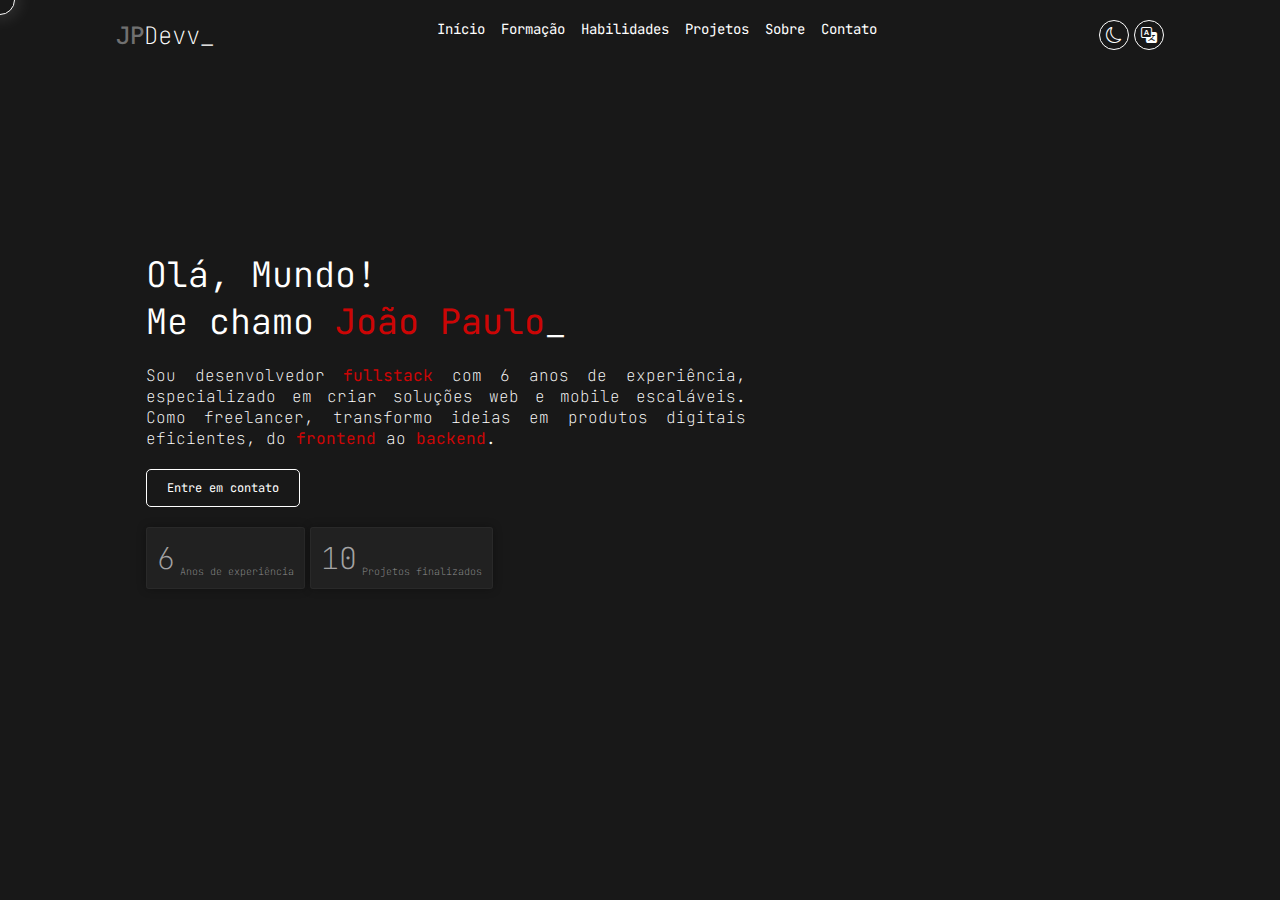
==== index.html @ ad8bd539 "initial commit" ====
<!DOCTYPE html>
<html lang="pt-BR">
<head>
    <meta charset="UTF-8">
    <meta name="viewport" content="width=device-width, initial-scale=1.0">
    <title>JPDevv - Portfolio</title>
    <link rel="stylesheet" href="https://cdn.jsdelivr.net/npm/bootstrap-icons@1.11.3/font/bootstrap-icons.min.css">
    <link rel="stylesheet" href="./styles/style.css">
    <link rel="stylesheet" href="./styles/general.css">
    <link rel="stylesheet" href="./styles/header.css">
    <script src="./scripts/changeTheme.js" defer></script>
    <script src="./scripts/cursor.js" defer></script>
</head>
<body>
    <div class="cursor"></div>
    <header>
        <div class="container">
            <div class="logo">
                <h1><strong>JP</strong>Devv&#95;</h1>
            </div>
            <nav class="navbar">
                <ul>
                    <li class="hover"><a href="../index.html">Início</a></li>
                    <li class="hover"><a href="./pages/training.html">Formação</a></li>
                    <li class="hover"><a href="./pages/skills.html">Habilidades</a></li>
                    <li class="hover"><a href="./pages/projects.html">Projetos</a></li>
                    <li class="hover"><a href="./pages/about.html">Sobre</a></li>
                    <li class="hover"><a href="./pages/contact.html">Contato</a></li>
                </ul>
            </nav>
            <div class="config">
                <div id="theme" class="hover"><i class="bi bi-moon" id="i-theme"></i></div>
                <div id="language" class="hover"><i class="bi bi-translate"></i></div>
            </div>
        </div>
    </header>
    <main>
        <div class="container">
            <div class="hero">
                <h1>Olá, Mundo!<br>Me chamo <strong>João Paulo</strong>&#95;</h1>
                <p>Sou desenvolvedor <strong>fullstack</strong> com 6 anos de experiência, especializado em criar soluções web e mobile escaláveis. Como freelancer, transformo ideias em produtos digitais eficientes, do <strong>frontend</strong> ao <strong>backend</strong>.</p>
                <div class="contact-btn hover">
                    <a href="#">Entre em contato</a>
                </div>
            </div>
            <div class="container">
                <section class="hover">
                    <h1>6</h1>
                    <p>Anos de experiência</p>
                </section>
                <section class="hover">
                    <h1>10</h1>
                    <p>Projetos finalizados</p>
                </section>
            </div>
        </div>
    </main>
</body>
</html>
---- styles/style.css ----
/* =========================
   Hero Section Settings
=========================== */
main > .container {
    flex-direction: column;
    gap: 20px;
}

.hero {
    width: 600px;
    text-align: justify;
    display: flex;
    flex-direction: column;
    gap: 20px;
}

.hero > h1 {
    font-weight: 300;
    font-size: 35px;
}

.hero > p {
    font-weight: 100;
    font-size: 16px;
}

.contact-btn {
    border: solid 1px var(--button-border-color);
    width: max-content;
    padding: 10px 20px;
    border-radius: 5px;
    font-size: 12px;
}

.contact-btn:hover {
    box-shadow: 0 0 10px var(--button-box-shadow);
    transform: scale(var(--hover-scale));
    transition: transform var(--transitions) ease-in;
}

/* =========================
   Layout Adjustments
=========================== */
main > .container {
    margin-top: 20vh;
    padding: 0 50px;
}

main > .container > .container {
    gap: 5px;
}

main > .container > .container > section {
    background-color: var(--secondary-background);
    border: solid 1px var(--section-border-color);
    width: max-content;
    padding: 10px;
    display: flex;
    justify-content: center;
    align-items: flex-end;
    gap: 5px;
    border-radius: 3px;
    box-shadow: 0 0 10px rgba(0, 0, 0, 0.3);
}

main > .container > .container > section:hover {
    transform: scale(var(--hover-scale));
    transition: transform var(--transitions) ease-in;
}

main > .container > .container > section > h1 {
    font-size: 30px;
    color: var(--section-text-light);
    font-weight: 100;
}

main > .container > .container > section > p {
    font-size: 10px;
    color: var(--section-text-medium);
    font-weight: 100;
}
---- styles/general.css ----
@import url('https://fonts.googleapis.com/css2?family=JetBrains+Mono:ital,wght@0,100..800;1,100..800&family=Poppins:ital,wght@0,100;0,200;0,300;0,400;0,500;0,600;0,700;0,800;0,900;1,100;1,200;1,300;1,400;1,500;1,600;1,700;1,800;1,900&family=Ubuntu:ital,wght@0,300;0,400;0,500;0,700;1,300;1,400;1,500;1,700&display=swap');

/* =========================
   Define Cores como Variáveis
=========================== */
:root {
    --primary-background: #181818;
    --secondary-background: #212121;
    --highlight-color: rgba(255, 0, 0, 0.8);
    --logo-text-color: #707070;
    --text-color: #707070;
    --navbar-hover-shadow: rgba(255, 255, 255, 0.2);
    --config-border-color: white;
    --button-box-shadow: rgba(255, 255, 255, 0.2);
    --section-text-light: rgba(255, 255, 255, 0.6);
    --section-text-medium: rgba(255, 255, 255, 0.5);
    --section-border-color: rgba(255, 255, 255, 0.1);
    --button-border-color: white;
    --hover-scale: 1.08;
    --text-color-general: #fff;
    --cursor-border: white;
    --transitions: .3s;
}

.light-theme {
    transition: all var(--transitions);
    --primary-background: #f8f9fa;
    --secondary-background: #dee2e6;
    --highlight-color: #ff4d4d;
    --logo-text-color: #222831;
    --navbar-hover-shadow: rgba(0, 0, 0, 0.15);
    --config-border-color: #444;
    --button-box-shadow: rgba(0, 0, 0, 0.2);
    --section-text-light: rgba(0, 0, 0, 0.7);
    --section-text-medium: rgba(0, 0, 0, 0.85);
    --section-border-color: rgba(0, 0, 0, 0.15);
    --button-border-color: #444;
    --text-color-general: black;
    --cursor-border: black;
}

.dark-theme {
    transition: all var(--transitions);
    --primary-background: #181818;
    --secondary-background: #212121;
    --highlight-color: rgba(255, 0, 0, 0.8);
    --logo-text-color: #707070;
    --navbar-hover-shadow: rgba(255, 255, 255, 0.2);
    --config-border-color: white;
    --button-box-shadow: rgba(255, 255, 255, 0.2);
    --section-text-light: rgba(255, 255, 255, 0.6);
    --section-text-medium: rgba(255, 255, 255, 0.5);
    --section-border-color: rgba(255, 255, 255, 0.04);
    --button-border-color: white;
    --text-color-general: #fff;
    --cursor-border: white;
}

* {
    margin: 0;
    padding: 0;
    box-sizing: border-box;
    font-family: "JetBrains Mono", Arial, Helvetica, sans-serif;
    text-decoration: none;
    list-style-type: none;
    color: var(--text-color-general);
}

body, html {
    background-color: var(--primary-background);
    width: 100vw;
    height: 100vh;
}

.container {
    display: flex;
}

strong {
    color: var(--highlight-color);
}

main, header {
    width: 85vw;
    margin: auto;
}

.cursor {
    width: 30px;
    height: 30px;
    background-color: transparent;
    border: 1px solid var(--cursor-border);
    border-radius: 50%;
    position: fixed;
    top: -40;
    left: -40;
    pointer-events: none;
    box-shadow: 0 0 20px var(--button-box-shadow);
    transform: translate(-50%, -50%) scale(1);
    transition: transform var(--transitions) ease-out, width var(--transitions) ease-out, height var(--transitions) ease-out;
    z-index: 1;
}

.cursor-hover {
    width: 20px;
    height: 20px;
    transform: translate(-50%, -50%) scale(0.5);
}

.hover:hover {
    cursor: pointer;
}
---- styles/header.css ----
header {
    padding: 20px;
}

header > .container {
    justify-content: space-between;
}

.logo {
    user-select: none;
}

.logo > h1 {
    font-size: 24px;
    font-weight: 100;
}

.logo > h1 > strong {
    color: var(--logo-text-color);
    font-weight: 500;
}

.navbar > ul {
    display: flex;
    gap: 16px;
    font-size: 14px;
}

.navbar > ul > li:hover {
    transform: scale(var(--hover-scale));
    text-shadow: 0 0 10px var(--navbar-hover-shadow);
    transition: transform var(--transitions) ease-in;
}

/* =========================
   Configuration Settings
=========================== */
.config {
    display: flex;
    gap: 5px;
}

.config > div {
    border: solid 1px var(--config-border-color);
    border-radius: 50%;
    width: 30px;
    height: 30px;
    text-align: center;
    align-content: center;
}

.config > div:hover {
    transform: scale(var(--hover-scale));
    box-shadow: 0 0 10px var(--button-box-shadow);
    transition: transform var(--transitions) ease-in;
}
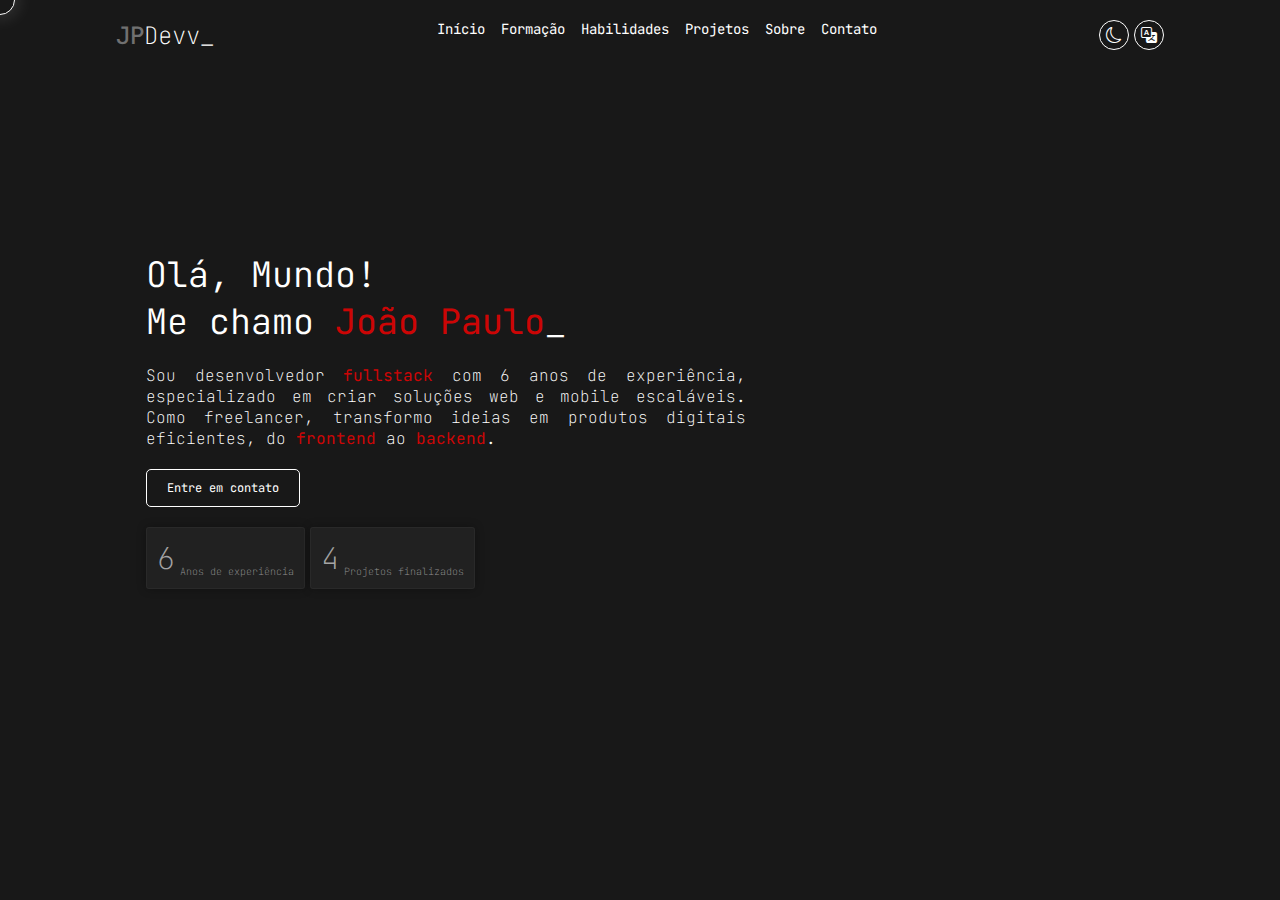
==== commit e36b1f44: "Portfolio finished: working only on computer" ====
--- a/index.html
+++ b/index.html
@@ -20,7 +20,7 @@
             </div>
             <nav class="navbar">
                 <ul>
-                    <li class="hover"><a href="../index.html">Início</a></li>
+                    <li class="hover"><a href="#">Início</a></li>
                     <li class="hover"><a href="./pages/training.html">Formação</a></li>
                     <li class="hover"><a href="./pages/skills.html">Habilidades</a></li>
                     <li class="hover"><a href="./pages/projects.html">Projetos</a></li>
@@ -49,7 +49,7 @@
                     <p>Anos de experiência</p>
                 </section>
                 <section class="hover">
-                    <h1>10</h1>
+                    <h1>4</h1>
                     <p>Projetos finalizados</p>
                 </section>
             </div>
--- a/styles/general.css
+++ b/styles/general.css
@@ -7,16 +7,18 @@
     --primary-background: #181818;
     --secondary-background: #212121;
     --highlight-color: rgba(255, 0, 0, 0.8);
+    --description-background: #1E1E1E;
     --logo-text-color: #707070;
     --text-color: #707070;
     --navbar-hover-shadow: rgba(255, 255, 255, 0.2);
+    --background-project: rgba(121, 121, 121, 0.2);
     --config-border-color: white;
     --button-box-shadow: rgba(255, 255, 255, 0.2);
     --section-text-light: rgba(255, 255, 255, 0.6);
     --section-text-medium: rgba(255, 255, 255, 0.5);
     --section-border-color: rgba(255, 255, 255, 0.1);
     --button-border-color: white;
-    --hover-scale: 1.08;
+    --hover-scale: 1.03;
     --text-color-general: #fff;
     --cursor-border: white;
     --transitions: .3s;
@@ -26,6 +28,7 @@
     transition: all var(--transitions);
     --primary-background: #f8f9fa;
     --secondary-background: #dee2e6;
+    --description-background: #d1d1d1;
     --highlight-color: #ff4d4d;
     --logo-text-color: #222831;
     --navbar-hover-shadow: rgba(0, 0, 0, 0.15);
@@ -66,10 +69,10 @@
     color: var(--text-color-general);
 }
 
-body, html {
+body {
+    width: 100vw;
+    height: 100dvh;
     background-color: var(--primary-background);
-    width: 100vw;
-    height: 100vh;
 }
 
 .container {
@@ -83,6 +86,7 @@
 main, header {
     width: 85vw;
     margin: auto;
+    padding-bottom: 20px;
 }
 
 .cursor {
